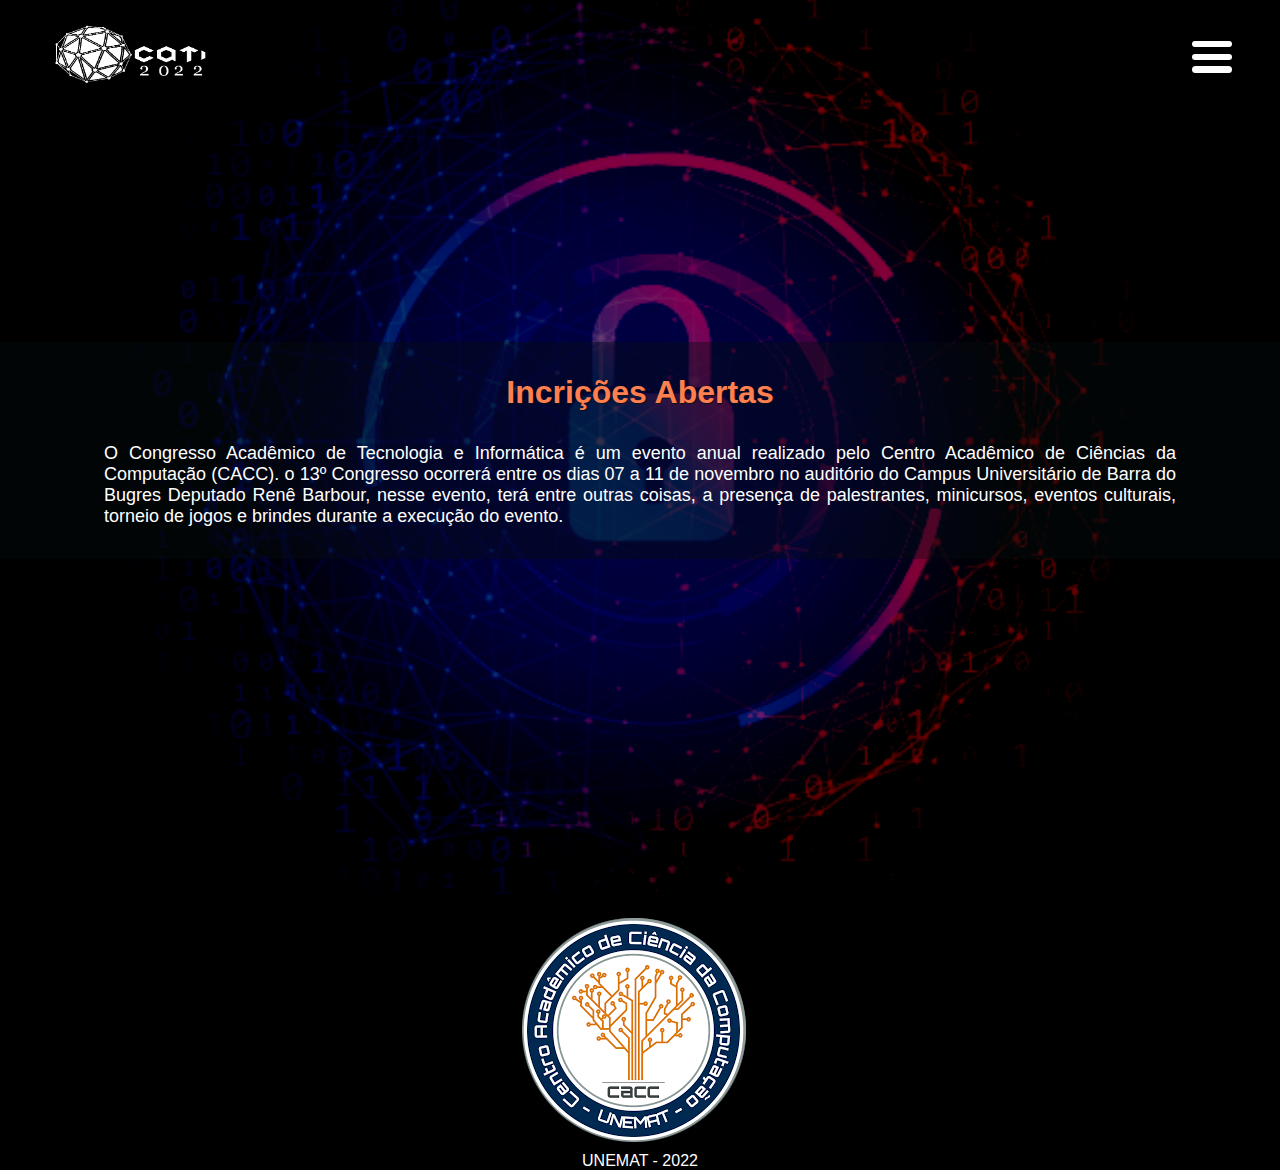
==== apresentação.html @ efe95a0e "Add files via upload" ====
<!DOCTYPE html>
<html lang="pt-BR">
<head>
    <meta charset="UTF-8">
    <meta http-equiv="X-UA-Compatible" content="IE=edge">
    <meta name="viewport" content="width=device-width, initial-scale=1.0">
    <link rel="stylesheet" href="./pages/apresentação/style.css">
    <title>Apresentação - Cati 2022</title>
</head>
<header >
    <nav class="navbar">
        <a id="navigation-image" href="./index.html">
            <img src="./assets/CATI PNG BRANCO.png"></img>
        </a>
        <ul class="navbar-ul">
            <li>
                <a href="index.html">Home</a>
            </li>
            <li>
                <a href="eventos_anteriores.html">Eventos-Anteriores</a>
            </li>
            <li>
                <a href="cacc.html">CACC</a>
            </li>
            <li>
                <a href="organização.html">Organização</a>
            </li>
            <li>
                <a href="palestrantes.html">Palestrantes</a>
            </li>
            <li>
                <a href="inscricao.html">Inscrições</a>
            </li>
            <li>
                <a href="patrocinadores.html">Patrocinadores</a>
            </li>
            <li>
                <a href="apresentação.html">Apresentação</a>
            </li>
            <li>
                <a href="contato.html">Contato</a>
            </li>
            <li>
                <a href="sobre.html">Sobre</a>
            </li>
        </ul>
    </nav>
    <nav class="navbar-mobile" onclick="Mudarestado('menu-mobile-itens')">
        <div class="menu-mobile" >
            <div></div>
            <div></div>
            <div></div>
        </div>
        
    </nav>   
    <div id="menu-mobile-itens">
        <ul class="menu-mobile-itens-ul">
            <li>
                <a href="index.html">Home</a>
            </li>
            <li>
                <a href="eventos_anteriores.html">Eventos-Anteriores</a>
            </li>
            <li>
                <a href="cacc.html">CACC</a>
            </li>
            <li>
                <a href="organização.html">Organização</a>
            </li>
            <li>
                <a href="palestrantes.html">Palestrantes</a>
            </li>
            <li>
                <a href="inscricao.html">Inscrições</a>
            </li>
            <li>
                <a href="patrocinadores.html">Patrocinadores</a>
            </li>
            <li>
                <a href="apresentação.html">Apresentação</a>
            </li>
            <li>
                <a href="contato.html">Contato</a>
            </li>
            <li>
                <a href="sobre.html">Sobre</a>
            </li>
        </ul> 
    </div>    
</header>
<body >
    <div id="corpo">
        <main>
            <div class="principal">
                <h1>Incrições Abertas</h1>
                <p> O Congresso Acadêmico de Tecnologia e Informática é um evento anual realizado pelo Centro Acadêmico
                    de Ciências da Computação (CACC). o 13º Congresso ocorrerá entre os dias 07 a 11 de novembro no auditório
                    do Campus Universitário de Barra do Bugres Deputado Renê Barbour, nesse evento, terá entre outras coisas, 
                    a presença de palestrantes, minicursos, eventos culturais, torneio de jogos e brindes durante a execução do evento.
                </p>
            </div>
        </main>
    </div>
    <footer>
        <img src="./assets/CACC.png"/>
        <p>UNEMAT - 2022</p>
    </footer>
</body>
</html>
---- pages/apresentação/style.css ----
@charset "UTF-8";
/* media queries */
@media (max-width: 280px){
    .navbar a img {
        visibility: hidden;
    }

    .menu-mobile{
        width: 100vw;
        display: flex;
        flex-direction: column;
        justify-content: center;
        align-items: center;
        padding-left: 3em;
    }

}

@media (max-width: 1280px){ /*galaxy fold */
    .navbar-ul{
        visibility: hidden;
    }

    .menu-mobile {
        padding-right: 3em;
    }
    
    
}
@media (min-width: 1281px){
    .navbar-ul a {
        font-size: medium;
    }

    .navbar-mobile{
        visibility: hidden;
    }
    #menu-mobile-itens{
        visibility: hidden;
    }
}

*{
    margin: 0;
    padding: 0;
    box-sizing: border-box;
    font-family: Helvetica, arial;

}
body{

    background-color: black;
    background-image: url("../../assets/Seguranca.png");
    background-position: center;
    height: 100vh;
    width: max-content;
    background-repeat: no-repeat;
    overflow-x: hidden;
    background-size: contain;
}
#corpo{
    background: transparent;
    width: 100%;
    height: 100vh;
    display: flex;
    flex-direction: column;
    align-items: center;
    justify-content: center;
}

.navbar{
    display: flex;
    align-items: center;
    height: 120px;
    width: 100%;
    position: fixed;

}
.navbar a{
    flex:2;
    padding: 0.8em;
}
.navbar a:hover{
    background: #668fcd;
    padding: 0.8em;
    border-radius: 10px;
}
.navbar img{
    height: 100px;
    margin-left: 2rem;
}
.navbar-ul {
    white-space: nowrap;
    display: flex;
    flex: 1;
    align-items: center;
    justify-content: end;
    list-style: none;
    padding-right: 4rem ;
    height: 120px;
}
.navbar-ul li {
    margin-left: 0;
}
.navbar-ul  a{
    color:  white;
    text-decoration: none;
}

.menu-mobile  div{
    width: 2.5em;
    height: 0.4em;
    background: white;
    border-radius: 10px;
    margin-bottom:0.4em;
    cursor: pointer;
}
.navbar-mobile{
    display: flex;
    align-items: center;
    height: 120px;
    width: 100%;
    position: fixed;
    justify-content: end;

}

#menu-mobile-itens{
    height: 0vh;
    width: 100vw;
    background-color: rgba(5, 13, 16, 0.9);
    visibility: hidden;


}
.menu-mobile-itens-ul{
    white-space: nowrap;
    display: flex;
    flex-direction: column;
    flex: 1;
    align-items: center;
    justify-content: center;
    list-style: none;

}
.menu-mobile-itens-ul li{
    margin-top: 1em;
}
.menu-mobile-itens-ul li a{
    color: white;
    text-decoration: none;
    font-size: larger;
}

.principal{
    display: flex;
    flex-direction: column;
    justify-content: center;
    align-items: center;
    background-color: rgba(5, 13, 16, 0.4);
    padding: 2em;
    width: 100vw;
}
.principal h1 {
    color: white;
    margin-bottom: 1em;
    color:#FF7F50;
	text-shadow: 1px 1px 1px #111111;
}
.principal p{
    margin: 0px 4em;
	color:white;
	font-size: large;
	font-family: arial;
    text-align: justify;
    line-break: auto;
}









footer{
    background-color: black;
    display: flex;
    flex-direction: column;
    align-items: center;
    justify-content: center;
}
footer p {
    color: white;
}
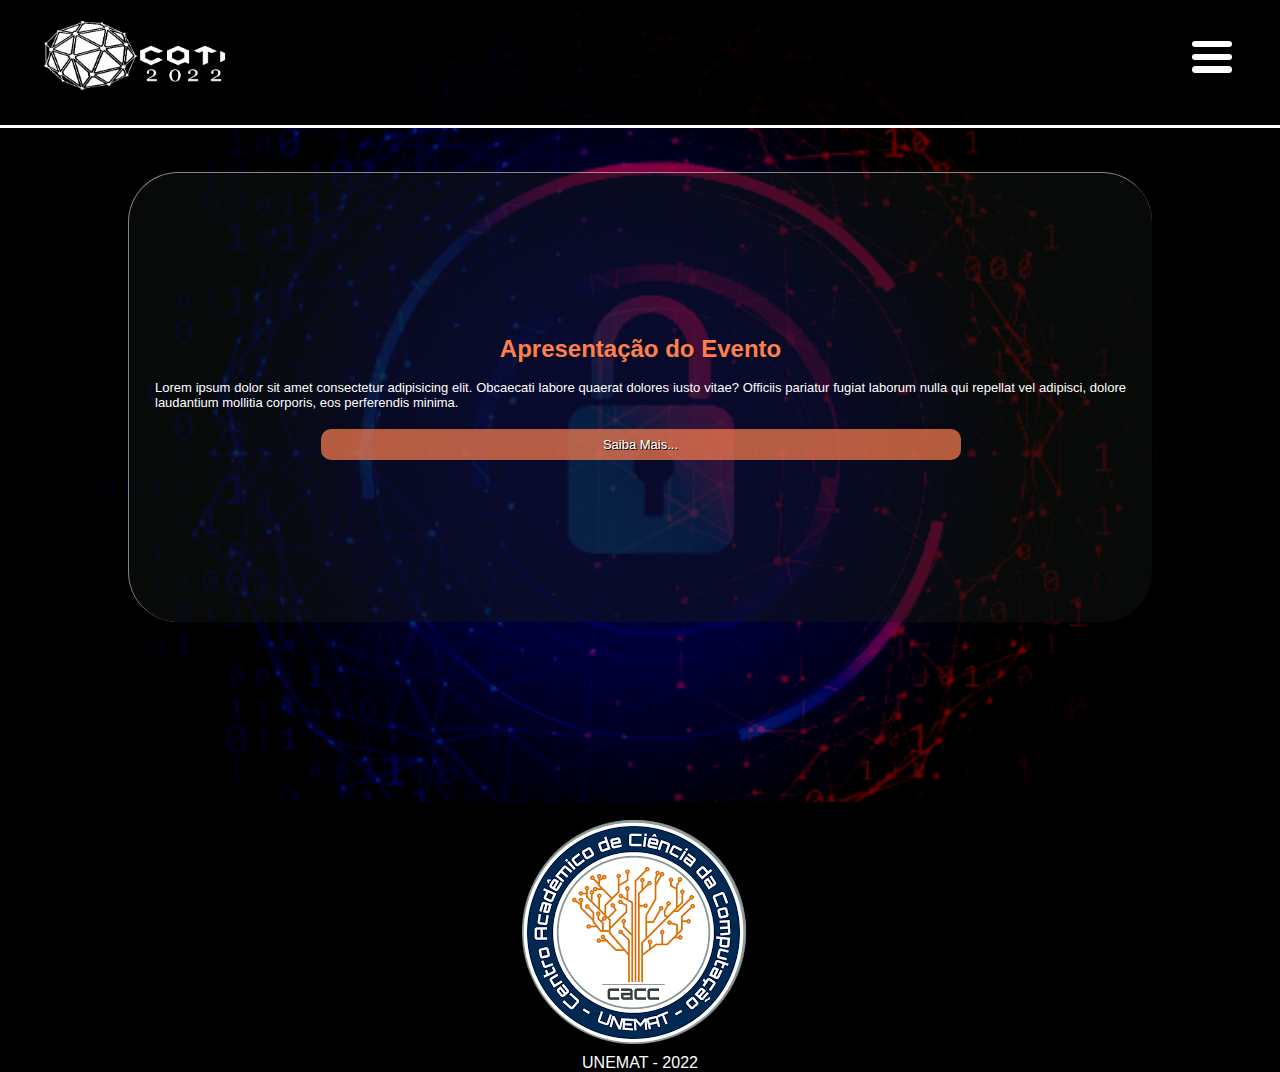
==== commit bb81ab90: "Add files via upload" ====
--- a/apresentação.html
+++ b/apresentação.html
@@ -4,55 +4,57 @@
     <meta charset="UTF-8">
     <meta http-equiv="X-UA-Compatible" content="IE=edge">
     <meta name="viewport" content="width=device-width, initial-scale=1.0">
-    <link rel="stylesheet" href="./pages/apresentação/style.css">
-    <title>Apresentação - Cati 2022</title>
+    <link rel="stylesheet" href="../src/pages/home/style.css">
+    <script src="./src/pages/home/service.js"></script>
+    <title>CATI -2022</title>
 </head>
 <header >
-    <nav class="navbar">
-        <a id="navigation-image" href="./index.html">
-            <img src="./assets/CATI PNG BRANCO.png"></img>
-        </a>
-        <ul class="navbar-ul">
-            <li>
-                <a href="index.html">Home</a>
-            </li>
-            <li>
-                <a href="eventos_anteriores.html">Eventos-Anteriores</a>
-            </li>
-            <li>
-                <a href="cacc.html">CACC</a>
-            </li>
-            <li>
-                <a href="organização.html">Organização</a>
-            </li>
-            <li>
-                <a href="palestrantes.html">Palestrantes</a>
-            </li>
-            <li>
-                <a href="inscricao.html">Inscrições</a>
-            </li>
-            <li>
-                <a href="patrocinadores.html">Patrocinadores</a>
-            </li>
-            <li>
-                <a href="apresentação.html">Apresentação</a>
-            </li>
-            <li>
-                <a href="contato.html">Contato</a>
-            </li>
-            <li>
-                <a href="sobre.html">Sobre</a>
-            </li>
-        </ul>
-    </nav>
-    <nav class="navbar-mobile" onclick="Mudarestado('menu-mobile-itens')">
-        <div class="menu-mobile" >
-            <div></div>
-            <div></div>
-            <div></div>
-        </div>
-        
-    </nav>   
+    <div class="nav-dupla">
+        <nav class="navbar">
+            
+            <img class="navbar-img" src="./src/assets/CATI PNG BRANCO.png"/>
+            <ul class="navbar-ul">
+                <li>
+                    <a href="index.html">Home</a>
+                </li>
+                <li>
+                    <a href="eventos_anteriores.html">Eventos-Anteriores</a>
+                </li>
+                <li>
+                    <a href="cacc.html">CACC</a>
+                </li>
+                <li>
+                    <a href="organização.html">Organização</a>
+                </li>
+                <li>
+                    <a href="palestrantes.html">Palestrantes</a>
+                </li>
+                <li>
+                    <a href="inscricao.html">Inscrições</a>
+                </li>
+                <li>
+                    <a href="patrocinadores.html">Patrocinadores</a>
+                </li>
+                <li>
+                    <a href="apresentação.html">Apresentação</a>
+                </li>
+                <li>
+                    <a href="contato.html">Contato</a>
+                </li>
+                <li>
+                    <a href="sobre.html">Sobre</a>
+                </li>
+            </ul>
+        </nav>
+        <nav class="navbar-mobile" onclick="Mudarestado('menu-mobile-itens')">
+            <div class="menu-mobile" >
+                <div></div>
+                <div></div>
+                <div></div>
+            </div>
+            
+        </nav>   
+    </div>
     <div id="menu-mobile-itens">
         <ul class="menu-mobile-itens-ul">
             <li>
@@ -92,17 +94,19 @@
     <div id="corpo">
         <main>
             <div class="principal">
-                <h1>Incrições Abertas</h1>
-                <p> O Congresso Acadêmico de Tecnologia e Informática é um evento anual realizado pelo Centro Acadêmico
-                    de Ciências da Computação (CACC). o 13º Congresso ocorrerá entre os dias 07 a 11 de novembro no auditório
-                    do Campus Universitário de Barra do Bugres Deputado Renê Barbour, nesse evento, terá entre outras coisas, 
-                    a presença de palestrantes, minicursos, eventos culturais, torneio de jogos e brindes durante a execução do evento.
+                <h1>Apresentação do Evento</h1>
+                <p> Lorem ipsum dolor sit amet consectetur adipisicing elit. Obcaecati labore quaerat dolores iusto vitae? Officiis pariatur fugiat laborum nulla qui repellat vel adipisci, dolore laudantium mollitia corporis, eos perferendis minima.
                 </p>
+                <a href="https://docs.google.com/document/d/1axV2Ci3tqTwjd75UZy4Brf_92YgCWjYS/edit?usp=sharing&ouid=102016687966144027705&rtpof=true&sd=true" target="_blank" rel="noopener noreferrer">
+                    <p>
+                        Saiba Mais...
+                    </p>
+                </a>
             </div>
         </main>
     </div>
     <footer>
-        <img src="./assets/CACC.png"/>
+        <img src="./src/assets/CACC.png"/>
         <p>UNEMAT - 2022</p>
     </footer>
 </body>
--- a/src/pages/home/style.css
+++ b/src/pages/home/style.css
@@ -0,0 +1,309 @@
+@charset "UTF-8";
+/* media queries */
+@media (max-width: 280px){
+    .navbar-img{
+        visibility: hidden;
+        width: 0px;
+    }
+
+    .menu-mobile{
+        display: flex;
+        justify-content: center;
+        align-items: center;
+        width: 100vw;
+        height: 100%;
+
+    }
+    .nav-dupla{
+        display: flex;
+        align-items: center;
+        justify-content: center;
+    }
+    .navbar{
+        height: 0px;
+        width: 0px;
+
+    }
+
+}
+
+@media (max-width: 1280px){ /*galaxy fold */
+    .navbar-ul{
+        visibility: hidden;
+    }
+
+    .menu-mobile {
+        padding-right: 3em;
+    }
+    .navbar-mobile{
+        display: flex;
+        align-items: center;
+        height: 120px;
+        position: static;
+        justify-content: center;
+    
+        flex: 1;
+    }
+    .menu-mobile  div{
+        width: 2.5em;
+        height: 0.4em;
+        background: white;
+        border-radius: 10px;
+        margin-bottom:0.4em;
+        cursor: pointer;
+        
+    }
+    .menu-mobile{
+        flex: 1;
+        display: flex;
+        flex-direction: column;
+        align-items: flex-end;
+    }
+    #menu-mobile-itens{
+        height: 0vh;
+        width: 100vw;
+        background-color: rgba(5, 13, 16, 0.9);
+        visibility: hidden;
+    
+    
+    }
+    .menu-mobile-itens-ul{
+        white-space: nowrap;
+        display: flex;
+        flex-direction: column;
+        flex: 1;
+        align-items: center;
+        justify-content: center;
+        list-style: none;
+        margin-top: 1.5em;
+    
+    }
+    .menu-mobile-itens-ul li{
+        margin-top: 1em;
+    }
+    .menu-mobile-itens-ul li a{
+        color: white;
+        text-decoration: none;
+        font-size: larger;
+    }
+    .navbar-img{
+        height: 120px;
+        margin-left: 2rem;
+
+    }
+    .principal h1 {
+        color: white;
+        margin-bottom: .7em;
+        color:#FF7F50;
+        text-shadow: 1px 1px 1px #111111;
+        font-size: x-large;
+    }
+    .principal p{
+        margin: 0px 2em;
+        color:white;
+        font-size: small;
+        font-family: arial;
+        text-align: justify;
+        overflow: hidden;
+        text-overflow: ellipsis;
+        white-space: unset;
+    }
+    .principal a{
+        margin-top: 1.2em;
+        padding: .5em;
+        background-color: rgba(255, 127, 80, 0.7);
+        border-radius: 10px;
+        width: 50vw;
+        text-align: center;
+        display: flex;
+        align-items: center;
+        justify-content: center;
+        text-decoration: none;
+    }
+    .principal a p {
+        color: white;
+        font-size: small;
+        font-family: Arial, Helvetica, sans-serif;
+        text-shadow: 1px 1px black;
+        white-space: nowrap;
+    }
+    
+
+}
+@media (min-width: 1281px){
+    .navbar-ul a {
+        font-size: medium;
+    }
+
+    .navbar-mobile{
+        visibility: hidden;
+        width: 0px;
+    }
+    #menu-mobile-itens{
+        visibility: hidden;
+    }
+    .navbar{
+        display: flex;
+        align-items: center;
+        justify-content: center;
+        height: 120px;
+        flex: 1;
+        width: 100vw;
+
+    
+    }
+    .navbar a{
+        padding: 0.8em;
+    }
+    .navbar a:hover{
+        background: #668fcd;
+        padding: 0.8em;
+        border-radius: 10px;
+    }
+    .navbar-img{
+        height: 120px;
+        margin-left: 2rem;
+
+    }
+    .navbar-ul {
+        white-space: nowrap;
+        display: flex;
+        flex: 1;
+        align-items: center;
+        justify-content: end;
+        list-style: none;
+        height: 120px;
+        right: 0px;
+
+    }
+    .navbar-ul li {
+        margin-left: 0;
+    }
+    .navbar-ul  a{
+        color:  white;
+        text-decoration: none;
+    }
+    .principal h1 {
+        color: white;
+        margin-bottom: .7em;
+        color:#FF7F50;
+        text-shadow: 1px 1px 1px #111111;
+    }
+    .principal p{
+        margin: 0px 4em;
+        color:white;
+        font-size: large;
+        font-family: arial;
+        text-align: justify;
+        overflow: hidden;
+        text-overflow: ellipsis;
+        white-space: unset;
+    }
+    .principal a{
+        margin-top: 1.2em;
+        padding: .5em;
+        background-color: rgba(255, 127, 80, 0.7);
+        border-radius: 10px;
+        width: 50vw;
+        text-align: center;
+        display: flex;
+        align-items: center;
+        justify-content: center;
+        text-decoration: none;
+    }
+    .principal a p {
+        color: white;
+        font-size: large;
+        font-family: Arial, Helvetica, sans-serif;
+        text-shadow: 1px 1px black;
+        white-space: nowrap;
+    }
+
+}
+
+*{
+    margin: 0;
+    padding: 0;
+    box-sizing: border-box;
+    font-family: Helvetica, arial;
+
+
+}
+body{
+
+    background-color: black;
+    background-image: url("../../assets/Seguranca.png");
+    background-position: center;
+    height: 100vh;
+    width: 100vw;
+    background-repeat: no-repeat;
+    overflow-x: hidden;
+    background-size: contain;
+}
+.nav-dupla{
+    display: flex;
+    flex-direction: row;
+    height: 8em;
+    width: 100vw;
+    justify-content: space-evenly;
+    position: fixed;
+    background: rgba(0, 0, 0, 0.85);
+    border: solid white;
+    border-top-width: 0px;
+    border-left-width: 0px;
+    border-right-width: 0px;
+    top: 0;
+
+}
+#corpo{
+    background: transparent;
+    width: 100%;
+    height: 90vh;
+    display: flex;
+    flex-direction: column;
+    align-items: center;
+    justify-content: center;
+    overflow-x: hidden;
+    margin-top: -2em;
+}
+
+
+
+
+.principal{
+    display: flex;
+    flex-direction: column;
+    justify-content: center;
+    align-items: center;
+    /* background-color: rgba(5, 13, 16, 0.180); */
+    background-color: rgba(18, 21, 20, .46);
+    padding: 2em 0px;
+    width: 80vw;
+    height: 50vh;
+    overflow: hidden;
+
+    border-radius: 50px;
+    border-top: 1px solid rgba(255, 255, 255, 0.5);
+    border-left: 1px solid rgba(255, 255, 255, 0.5);
+}
+
+
+
+
+
+
+
+
+
+
+
+footer{
+    background-color: black;
+    display: flex;
+    flex-direction: column;
+    align-items: center;
+    justify-content: center;
+}
+footer p {
+    color: white;
+}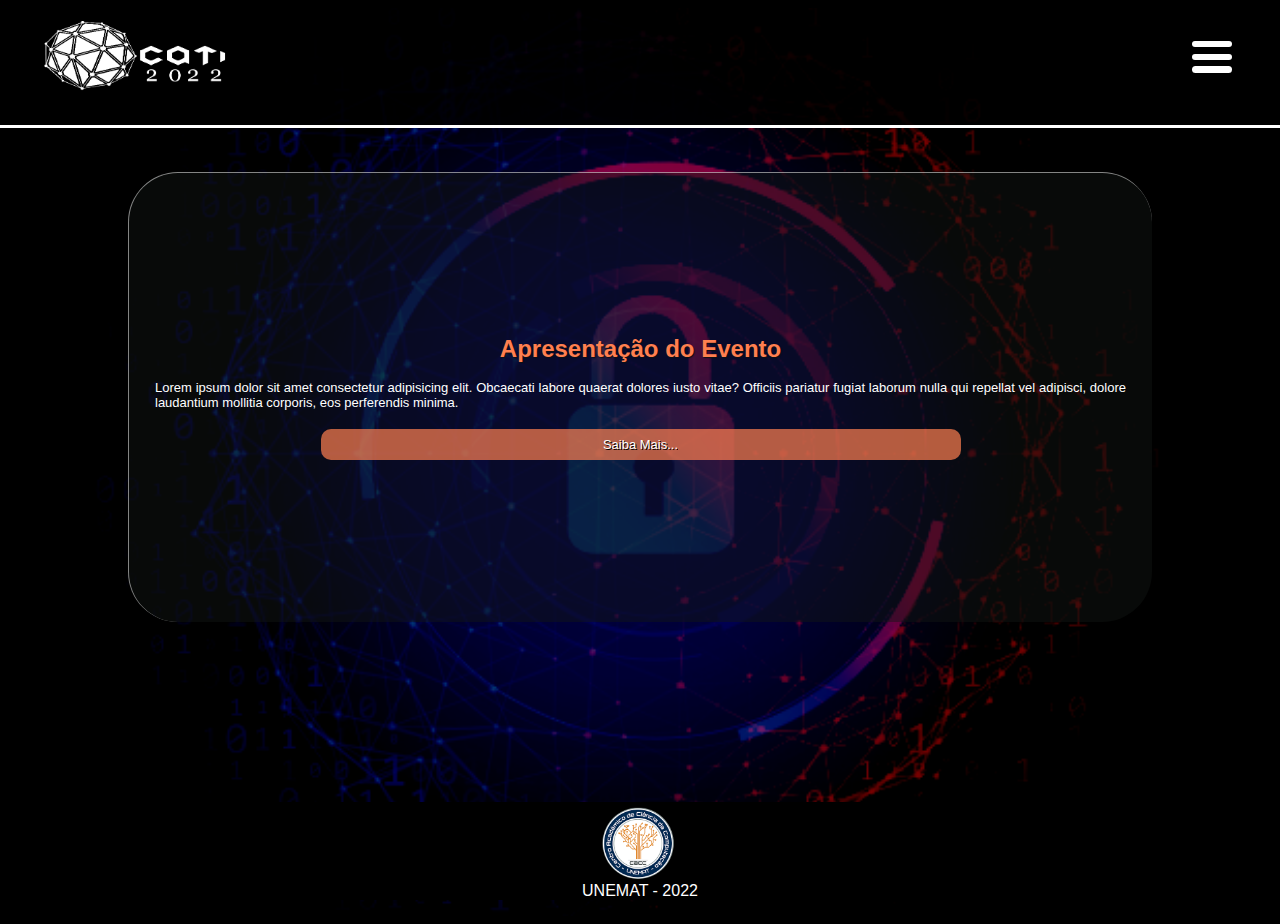
==== commit 5d6f54a7: "Add files via upload" ====
--- a/apresentação.html
+++ b/apresentação.html
@@ -4,7 +4,7 @@
     <meta charset="UTF-8">
     <meta http-equiv="X-UA-Compatible" content="IE=edge">
     <meta name="viewport" content="width=device-width, initial-scale=1.0">
-    <link rel="stylesheet" href="../src/pages/home/style.css">
+    <link rel="stylesheet" href="./src/pages/home/style.css">
     <script src="./src/pages/home/service.js"></script>
     <title>CATI -2022</title>
 </head>
--- a/src/pages/home/style.css
+++ b/src/pages/home/style.css
@@ -127,8 +127,19 @@
         text-shadow: 1px 1px black;
         white-space: nowrap;
     }
-    
-
+    footer{
+        background-color: black;
+        display: flex;
+        flex-direction: column;
+        align-items: center;
+        justify-content: center;
+    }
+    footer p {
+        color: white;
+    }
+    footer img {
+        height: 5em;
+    }
 }
 @media (min-width: 1281px){
     .navbar-ul a {
@@ -217,6 +228,19 @@
         font-family: Arial, Helvetica, sans-serif;
         text-shadow: 1px 1px black;
         white-space: nowrap;
+    }
+    footer{
+        background-color: black;
+        display: flex;
+        flex-direction: column;
+        align-items: center;
+        justify-content: center;
+    }
+    footer p {
+        color: white;
+    }
+    footer img {
+        height: 10em;
     }
 
 }
@@ -285,25 +309,4 @@
     border-radius: 50px;
     border-top: 1px solid rgba(255, 255, 255, 0.5);
     border-left: 1px solid rgba(255, 255, 255, 0.5);
-}
-
-
-
-
-
-
-
-
-
-
-
-footer{
-    background-color: black;
-    display: flex;
-    flex-direction: column;
-    align-items: center;
-    justify-content: center;
-}
-footer p {
-    color: white;
 }